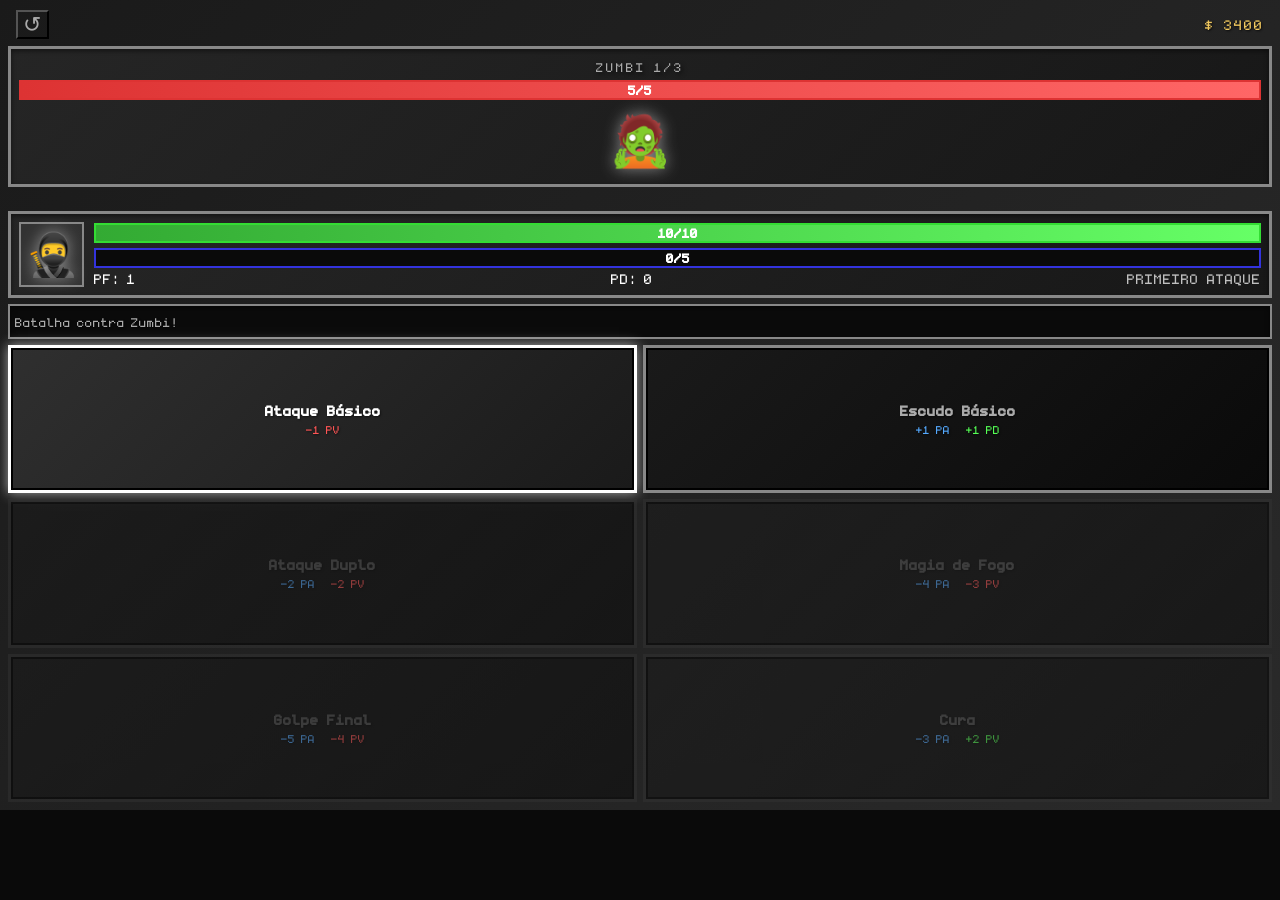
==== index.html @ 9b05e91f "Logica de autoturns 3 segundos" ====
<!DOCTYPE html>
<html lang="pt-BR">
<head>
    <meta charset="UTF-8">
    <meta name="viewport" content="width=device-width, initial-scale=1.0">
    <title>Vibe AutoRPG - Batalha em Turnos</title>
    <link rel="stylesheet" href="assets/style.css">
</head>
<body>
    <div class="game-container">
        <!-- Topo: Controles e Ouro -->
        <div class="top-panel">
            <button id="restart-btn" class="restart-btn">↺</button>
            <div class="gold-display">$ 3400</div>
        </div>

        <!-- Inimigo -->
        <div class="enemy-section">
            <div class="enemy-hp-bar">
                <div class="hp-label" id="enemy-name-label">INIMIGO 1/1</div>
                <div class="hp-container">
                    <div class="hp-fill enemy-hp" style="width: 100%"></div>
                    <div class="hp-text"><span id="enemy-hp">5</span>/<span id="enemy-max-hp">5</span></div>
                </div>
            </div>
            <div class="enemy-visual">
                <div class="enemy-sprite">🧟</div>
            </div>
        </div>

        <!-- Barra de tempo do turno -->
        <div class="turn-timer">
            <div class="turn-timer-bar" id="turn-timer-bar"></div>
        </div>

        <!-- Meio: Herói e Barras -->
        <div class="hero-section">
            <div class="hero-visual">
                <div class="hero-sprite">🥷</div>
            </div>
            
            <div class="stats-container">
                <div class="stat-bar hp-bar">
                    <div class="bar-container">
                        <div class="bar-fill hero-hp" style="width: 100%"></div>
                        <div class="bar-text"><span id="hero-hp">10</span>/<span id="hero-max-hp">10</span></div>
                    </div>
                </div>

                <div class="stat-bar ap-bar">
                    <div class="bar-container">
                        <div class="bar-fill hero-ap" style="width: 100%"></div>
                        <div class="bar-text"><span id="hero-ap">5</span>/<span id="hero-max-ap">5</span></div>
                    </div>
                </div>

                <div class="hero-info-row">
                    <span class="hero-info-left" id="hero-pf">PF: 2</span>
                    <span class="hero-info-center" id="hero-pd">PD: 0</span>
                    <span class="hero-info-right">PRIMEIRO ATAQUE</span>
                </div>
            </div>
        </div>

        <!-- Log de Ações -->
        <div class="action-log">
            <div id="log-content" class="log-text">--- INÍCIO ---</div>
        </div>

        <!-- Botões de Ação (gerados dinamicamente) -->
        <div class="actions-grid" id="actions-grid">
        </div>
    </div>

    <script src="data/hero.js"></script>
    <script src="data/skills.js"></script>
    <script src="data/enemies.js"></script>
    <script src="data/stages.js"></script>
    <script src="scripts/battle.js"></script>
</body>
</html>
---- assets/style.css ----
* {
    margin: 0;
    padding: 0;
    box-sizing: border-box;
}

@font-face {
    font-family: 'Pixel';
    src: url('Pixel.ttf') format('truetype');
}

@import url('https://fonts.googleapis.com/css2?family=Press+Start+2P&display=swap');

body {
    background-color: #0a0a0a;
    display: flex;
    justify-content: center;
    align-items: center;
    width: 100vw;
    height: 90vh;
    font-family: 'Pixel', cursive;
    padding: 0;
    margin: 0;
}

/* Container Principal - Mobile Portrait */
.game-container {
    width: 100%;
    height: 100%;
    background: linear-gradient(135deg, #1a1a1a 0%, #2a2a2a 100%);
    border: none;
    box-shadow: none;
    display: flex;
    flex-direction: column;
    padding: 8px;
    gap: 6px;
    position: relative;
    overflow: hidden;
}

/* ===== PAINEL SUPERIOR ===== */
.top-panel {
    flex: 0 0 auto;
    display: flex;
    justify-content: space-between;
    align-items: center;
    padding: 0px 8px;
    background: transparent;
    border: none;
    box-shadow: none;
    height: 32px;
}

.restart-btn {
    background: transparent;
    color: #aaa;
    font-family: 'Pixel', cursive;
    font-size: 22px;
    padding: 0px 5px;
    cursor: pointer;
    transition: all 0.1s ease;
    letter-spacing: 1px;
    text-shadow: none;
}

.restart-btn:active {
    transform: scale(0.95);
}

.gold-display {
    font-size: 22px;
    color: #f0c75e;
    font-family: 'Pixel', cursive;
    letter-spacing: 2px;
    text-shadow: 1px 1px 2px rgba(0, 0, 0, 0.7);
}

/* ===== SEÇÃO DO INIMIGO ===== */
.enemy-section {
    flex: 0 0 auto;
    background: linear-gradient(135deg, rgba(40, 40, 40, 0.8), rgba(20, 20, 20, 0.8));
    border: 3px solid #888;
    padding: 8px;
    display: flex;
    flex-direction: column;
    gap: 6px;
    box-shadow: inset 0 2px 5px rgba(0, 0, 0, 0.5);
}

.enemy-hp-bar {
    display: flex;
    flex-direction: column;
    gap: 3px;
}

.hp-label {
    font-size: 20px;
    color: #aaa;
    letter-spacing: 2px;
    text-shadow: 2px 2px 4px rgba(0, 0, 0, 0.7);
    text-align: center;
}

.hp-container {
    background: #0a0a0a;
    border: 2px solid #dd3333;
    height: 20px;
    position: relative;
    overflow: hidden;
    display: flex;
    align-items: center;
    justify-content: center;
}

.hp-fill {
    height: 100%;
    background: linear-gradient(90deg, #dd3333, #ff6666);
    transition: width 0.3s ease;
    position: absolute;
    left: 0;
    top: 0;
}

.hp-text {
    font-size: 20px;
    color: #fff;
    position: relative;
    z-index: 2;
    font-weight: bold;
}

.enemy-visual {
    display: flex;
    justify-content: center;
    align-items: center;
    height: 70px;
    font-size: 50px;
    animation: idle-enemy 2s ease-in-out infinite;
}

.enemy-sprite {
    filter: drop-shadow(0 0 8px #888);
}

@keyframes idle-enemy {
    0%, 100% { transform: translateY(0px); }
    50% { transform: translateY(-3px); }
}

@keyframes shake-enemy {
    0%, 100% { transform: translateX(0px) translateY(0px); }
    25% { transform: translateX(-3px) translateY(-2px); }
    50% { transform: translateX(3px) translateY(2px); }
    75% { transform: translateX(-3px) translateY(-2px); }
}

.enemy-visual.take-damage {
    animation: shake-enemy 0.3s ease;
}

/* ===== SEÇÃO DO HERÓI ===== */
.hero-section {
    flex: 0 0 auto;
    background: linear-gradient(135deg, rgba(40, 40, 40, 0.8), rgba(20, 20, 20, 0.8));
    border: 3px solid #888;
    padding: 8px;
    display: flex;
    gap: 10px;
    box-shadow: inset 0 2px 5px rgba(0, 0, 0, 0.5);
}

.hero-visual {
    display: flex;
    justify-content: center;
    align-items: center;
    width: 65px;
    height: 65px;
    background: rgba(100, 100, 100, 0.2);
    border: 2px solid #888;
    flex-shrink: 0;
}

.hero-sprite {
    font-size: 42px;
    filter: drop-shadow(0 0 8px #888);
}

.stats-container {
    flex: 1;
    display: flex;
    flex-direction: column;
    gap: 5px;
    justify-content: end;
}

.stat-bar {
    display: flex;
    flex-direction: column;
    gap: 2px;
}

.hero-info-row {
    display: flex;
    align-items: center;
    justify-content: space-between;
    margin-top: -5px;
    margin-bottom: -2px;
    font-size: 22px;
    letter-spacing: 1px;
    text-transform: uppercase;
}

.hero-info-left,
.hero-info-right {
    white-space: nowrap;
    overflow: visible;
    text-overflow: unset;
    flex: 0 0 auto;
}

.hero-info-center {
    color: #fff;
    text-align: center;
    flex: 1 1 auto;
    min-width: 0;
    white-space: normal;
    overflow: visible;
    text-overflow: unset;
}

.hero-info-left {
    color: #fff;
    text-align: left;
}

.hero-info-right {
    color: #c0c0c0;
    text-align: right;
}

.bar-container {
    background: #0a0a0a;
    border: 2px solid;
    height: 20px;
    position: relative;
    overflow: hidden;
    display: flex;
    align-items: center;
    justify-content: center;
}

.hp-bar .bar-container {
    border-color: #33dd33;
}

.ap-bar .bar-container {
    border-color: #3333dd;
}

.bar-fill {
    height: 100%;
    transition: width 0.3s ease;
    position: absolute;
    left: 0;
    top: 0;
}

.hero-hp {
    background: linear-gradient(90deg, #33aa33, #66ff66);
}

.hero-ap {
    background: linear-gradient(90deg, #3333aa, #6666ff);
}

.bar-text {
    font-size: 20px;
    color: #fff;
    position: relative;
    z-index: 2;
    font-weight: bold;
}

/* ===== LOG DE AÇÕES ===== */
.action-log {
    flex: 0 0 auto;
    background: #0a0a0a;
    border: 2px solid #888;
    padding: 5px;
    height: 35px;
    overflow: hidden;
    display: flex;
    align-items: flex-end;
    box-shadow: inset 0 2px 5px rgba(0, 0, 0, 0.5);
}

.log-text {
    font-size: 20px;
    color: #aaa;
    line-height: 1;
    word-break: break-word;
    white-space: nowrap;
    text-overflow: ellipsis;
    overflow: hidden;
    text-shadow: 1px 1px 2px rgba(0, 0, 0, 0.7);
}

/* ===== GRID DE BOTÕES ===== */
.actions-grid {
    flex: 1;
    display: grid;
    grid-template-columns: 1fr 1fr;
    gap: 6px;
    min-height: 0;
}

.action-btn {
    background: linear-gradient(135deg, #1a1a1a 0%, #0a0a0a 100%);
    border: 3px solid #888;
    color: #aaa;
    font-family: 'Pixel', cursive;
    font-size: 14px;
    cursor: pointer;
    display: flex;
    flex-direction: column;
    justify-content: center;
    align-items: center;
    transition: all 0.1s ease;
    box-shadow: 0 0 0 2px #000 inset;
    text-align: center;
    text-shadow: 1px 1px 2px rgba(0, 0, 0, 0.5);
}

.action-btn:hover:not(:disabled) {
    background: linear-gradient(135deg, #2a2a2a 0%, #1a1a1a 100%);
    box-shadow: 0 0 10px rgba(170, 170, 170, 0.4), 0 0 0 2px #000 inset;
    transform: scale(1.05);
}

.action-btn:active:not(:disabled) {
    box-shadow: 0 0 0 2px #000 inset, inset 2px 2px 0px rgba(0, 0, 0, 0.5);
    transform: scale(0.98);
}

.action-btn:disabled {
    background: linear-gradient(135deg, #1a1a1a 0%, #0a0a0a 100%);
    border-color: #333;
    color: #555;
    cursor: not-allowed;
    opacity: 0.5;
}

.action-btn.selected {
    border-color: #fff;
    color: #fff;
    box-shadow: 0 0 12px rgba(255, 255, 255, 0.6), 0 0 0 2px #000 inset;
    background: linear-gradient(135deg, #2f2f2f 0%, #1a1a1a 100%);
}

.action-btn.selected:disabled {
    opacity: 0.85;
}

/* ===== BARRA DE TEMPO DO TURNO ===== */
.turn-timer {
    flex: 0 0 auto;
    display: flex;
    justify-content: center;
    align-items: center;
    height: 10px;
    margin: 1px 0;
}

.turn-timer-bar {
    width: 100%;
    height: 8px;
    background: #fff;
    border-radius: 4px;
    box-shadow: 0 0 6px rgba(255, 255, 255, 0.6);
}

.btn-title {
    font-size: 22px;
    font-weight: bold;
    letter-spacing: 1px;
}
.btn-meta-row {
    display: flex;
    justify-content: center;
    align-items: center;
    width: auto;
    gap: 16px;
}
.btn-effect {
    font-size: 18px;
    text-align: center;
}
.btn-effect.negative {
    color: #ff5555;
}
.btn-effect.positive {
    color: #55ff55;
}
.btn-effect.neutral {
    color: #fff;
}
.btn-cost {
    font-size: 18px;
    color: #55aaff;
    text-align: center;
}

/* ===== EFEITOS VISUAIS ===== */
@keyframes hero-shake {
    0%, 100% { transform: translateX(0px) translateY(0px); }
    10% { transform: translateX(-4px) translateY(-2px); }
    20% { transform: translateX(4px) translateY(2px); }
    30% { transform: translateX(-4px) translateY(-2px); }
    40% { transform: translateX(4px) translateY(2px); }
    50% { transform: translateX(-4px) translateY(-2px); }
    60% { transform: translateX(4px) translateY(2px); }
    70% { transform: translateX(-4px) translateY(-2px); }
    80% { transform: translateX(4px) translateY(2px); }
    90% { transform: translateX(-4px) translateY(-2px); }
}

@keyframes enemy-charge {
    0% { transform: scale(1); }
    50% { transform: scale(1.25); }
    100% { transform: scale(1); }
}

@keyframes slash-animation {
    0% {
        opacity: 1;
        transform: rotate(0.5turn) scale(0.8);
    }
    /* 100% {
        opacity: 1;
        transform: rotate(-180deg) scale(0.8);
    } */
}

@keyframes shield-animation {
    0% {
        opacity: 0;
        transform: scale(0.5) translateY(10px);
    }
    30% {
        opacity: 1;
        transform: scale(1.2) translateY(-4px);
    }
    60% {
        opacity: 1;
        transform: scale(1.0) translateY(0px);
    }
    85% {
        opacity: 1;
        transform: scale(1.05) translateY(0px);
    }
    100% {
        opacity: 0;
        transform: scale(1.0) translateY(0px);
    }
}

@keyframes hit-animation {
    0% {
        opacity: 1;
        transform: scale(0.2) rotate(-15deg);
    }
    40% {
        opacity: 1;
        transform: scale(1.4) rotate(8deg);
    }
    70% {
        opacity: 1;
        transform: scale(1.1) rotate(-3deg);
    }
    100% {
        opacity: 0;
        transform: scale(1.2) rotate(0deg);
    }
}

@keyframes spark-animation {
    0% {
        opacity: 0;
        transform: translateY(-30px) scale(0.5) rotate(-20deg);
    }
    15% {
        opacity: 1;
        transform: translateY(-18px) scale(0.9) rotate(10deg);
    }
    60% {
        opacity: 0.8;
        transform: translateY(15px) scale(0.75) rotate(-10deg);
    }
    100% {
        opacity: 0;
        transform: translateY(40px) scale(0.4) rotate(15deg);
    }
}

@keyframes fire-animation {
    0% {
        opacity: 0;
        transform: translateY(20px) scale(0.4) rotate(-8deg);
    }
    15% {
        opacity: 1;
        transform: translateY(5px) scale(1.1) rotate(5deg);
    }
    40% {
        opacity: 1;
        transform: translateY(-10px) scale(1.2) rotate(-5deg);
    }
    65% {
        opacity: 0.9;
        transform: translateY(-22px) scale(0.9) rotate(6deg);
    }
    85% {
        opacity: 0.5;
        transform: translateY(-32px) scale(0.6) rotate(-3deg);
    }
    100% {
        opacity: 0;
        transform: translateY(-42px) scale(0.3) rotate(0deg);
    }
}

@keyframes dissolve {
    0% {
        opacity: 1;
        transform: scale(1);
        filter: blur(0px);
    }
    100% {
        opacity: 0;
        transform: scale(0.3);
        filter: blur(8px);
    }
}

@keyframes spawn-enemy {
    0% {
        opacity: 0;
        transform: scale(0) rotate(-180deg);
        filter: blur(8px);
    }
    100% {
        opacity: 1;
        transform: scale(1) rotate(0deg);
        filter: blur(0px);
    }
}

.hero-sprite.take-damage {
    animation: hero-shake 0.5s ease;
}

.enemy-sprite.charge-attack {
    animation: enemy-charge 0.6s ease;
}

.enemy-sprite.dissolve {
    animation: dissolve 1.2s ease-out forwards;
}

.enemy-sprite.spawn {
    animation: spawn-enemy 0.8s ease-out forwards;
}

.hero-sprite.dissolve {
    animation: dissolve 1.2s ease-out forwards;
}

.effect-anim {
    position: fixed;
    font-size: 50px;
    font-weight: bold;
    pointer-events: none;
    text-shadow: 0 0 10px rgba(200, 200, 200, 0.8);
}

.hero-sprite {
    position: relative;
}

@keyframes damage-pop {
    0% {
        transform: translateY(0) scale(1);
        opacity: 1;
    }
    100% {
        transform: translateY(-20px) scale(1.2);
        opacity: 0;
    }
}

@keyframes heal-pop {
    0% {
        transform: translateY(0) scale(1);
        opacity: 1;
    }
    100% {
        transform: translateY(-20px) scale(1.2);
        opacity: 0;
    }
}

.damage-indicator {
    position: fixed;
    font-size: 14px;
    font-weight: bold;
    color: #aaa;
    pointer-events: none;
    animation: damage-pop 0.6s ease-out forwards;
    text-shadow: 2px 2px #000;
}

.heal-indicator {
    position: fixed;
    font-size: 14px;
    font-weight: bold;
    color: #aaa;
    pointer-events: none;
    animation: heal-pop 0.6s ease-out forwards;
    text-shadow: 2px 2px #000;
}

/* ===== RESPONSIVIDADE ===== */
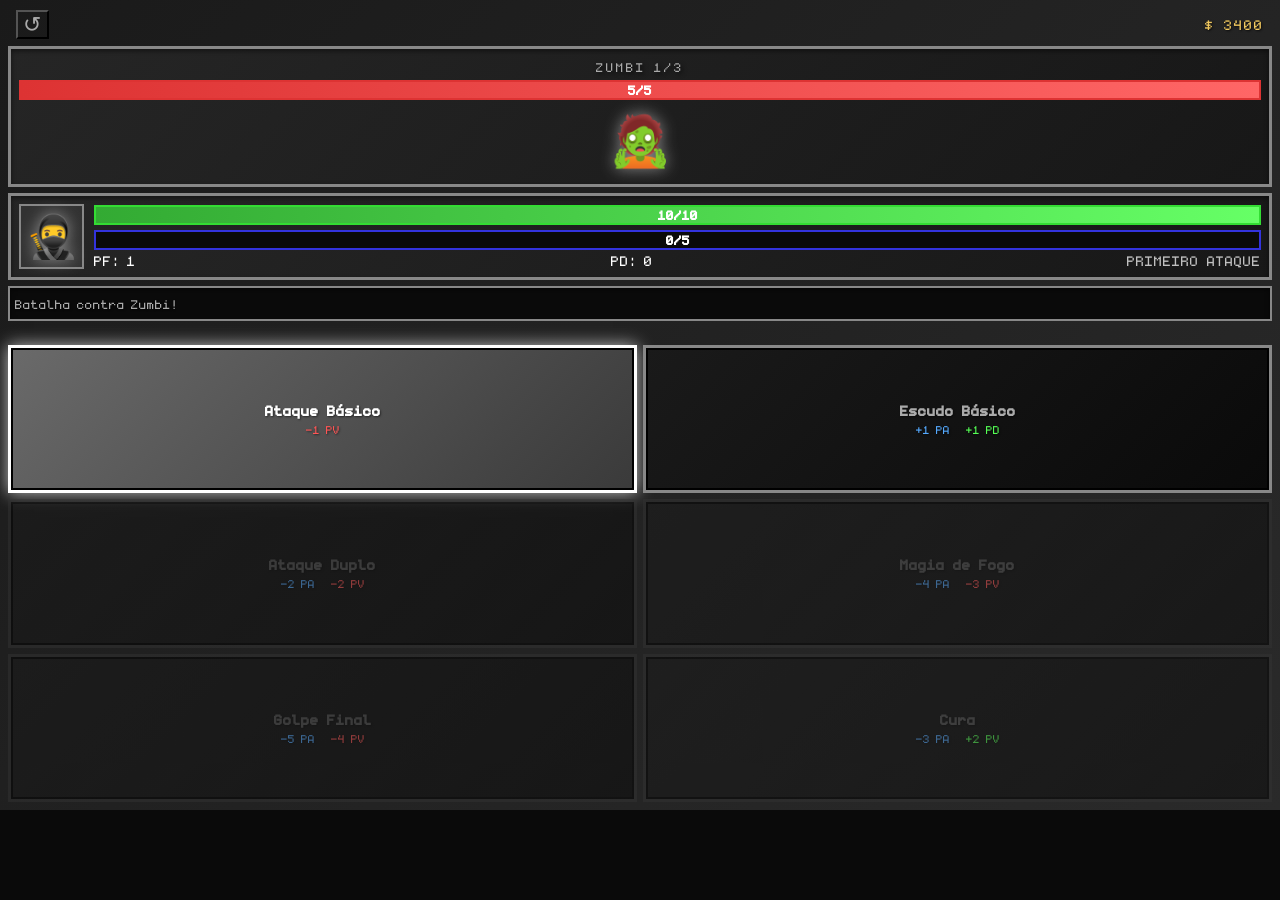
==== commit 674d1a26: "Ajustes no controle de turnos" ====
--- a/index.html
+++ b/index.html
@@ -26,11 +26,6 @@
             <div class="enemy-visual">
                 <div class="enemy-sprite">🧟</div>
             </div>
-        </div>
-
-        <!-- Barra de tempo do turno -->
-        <div class="turn-timer">
-            <div class="turn-timer-bar" id="turn-timer-bar"></div>
         </div>
 
         <!-- Meio: Herói e Barras -->
@@ -67,6 +62,11 @@
             <div id="log-content" class="log-text">--- INÍCIO ---</div>
         </div>
 
+        <!-- Barra de tempo do turno -->
+        <div class="turn-timer">
+            <div class="turn-timer-bar" id="turn-timer-bar"></div>
+        </div>
+
         <!-- Botões de Ação (gerados dinamicamente) -->
         <div class="actions-grid" id="actions-grid">
         </div>
--- a/assets/style.css
+++ b/assets/style.css
@@ -350,11 +350,13 @@
     opacity: 0.5;
 }
 
-.action-btn.selected {
+.action-btn.selected,
+.action-btn.selected:hover:not(:disabled),
+.action-btn.selected:active:not(:disabled) {
     border-color: #fff;
     color: #fff;
-    box-shadow: 0 0 12px rgba(255, 255, 255, 0.6), 0 0 0 2px #000 inset;
-    background: linear-gradient(135deg, #2f2f2f 0%, #1a1a1a 100%);
+    box-shadow: 0 0 16px rgba(255, 255, 255, 0.7), 0 0 0 2px #000 inset;
+    background: linear-gradient(135deg, #6a6a6a 0%, #3a3a3a 100%);
 }
 
 .action-btn.selected:disabled {
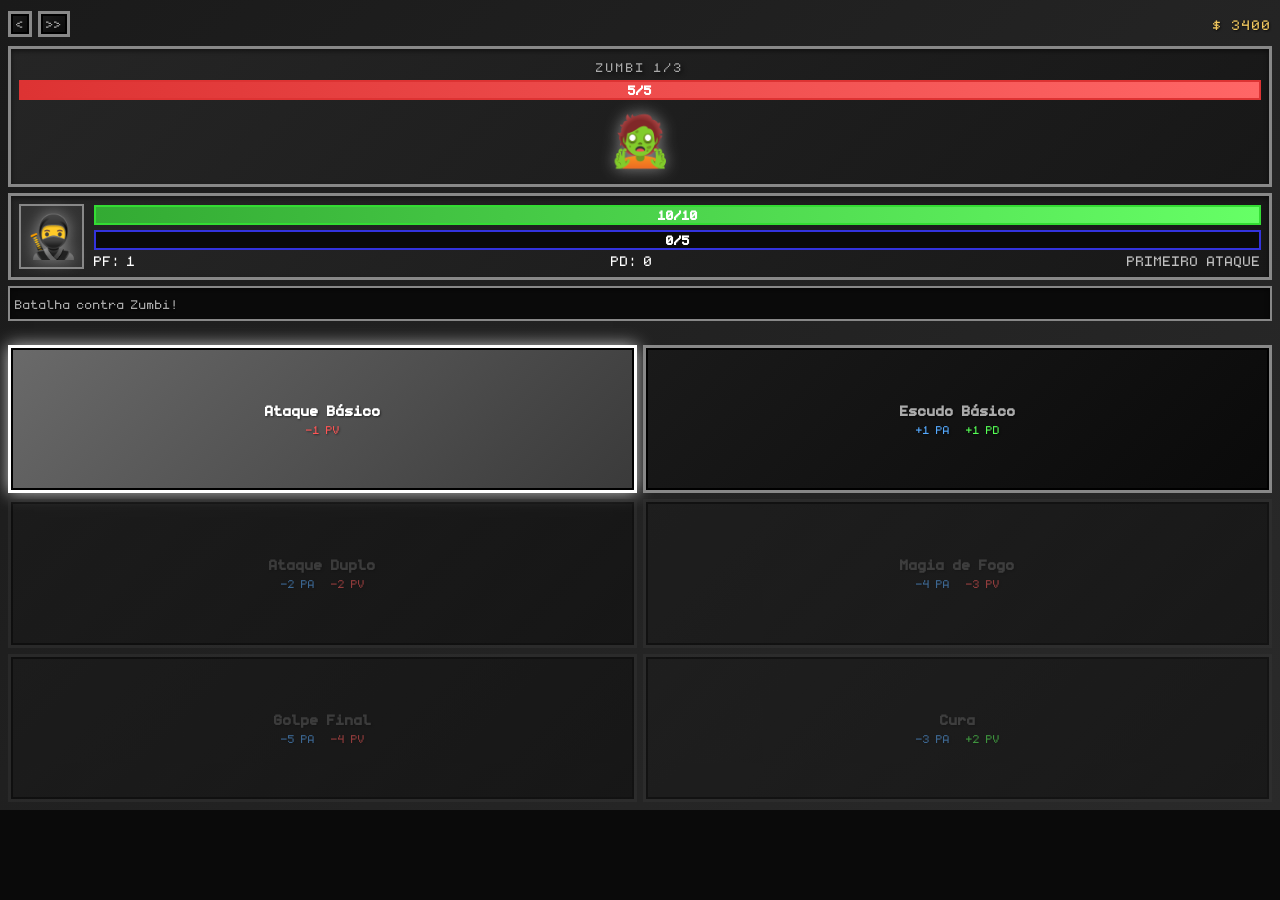
==== commit 2950a7b2: "botao fast forward" ====
--- a/index.html
+++ b/index.html
@@ -10,7 +10,10 @@
     <div class="game-container">
         <!-- Topo: Controles e Ouro -->
         <div class="top-panel">
-            <button id="restart-btn" class="restart-btn">↺</button>
+            <div class="top-controls">
+                <button id="restart-btn" class="restart-btn"><</button>
+                <button id="fast-btn" class="fast-btn">>></button>
+            </div>
             <div class="gold-display">$ 3400</div>
         </div>
 
--- a/assets/style.css
+++ b/assets/style.css
@@ -44,27 +44,49 @@
     display: flex;
     justify-content: space-between;
     align-items: center;
-    padding: 0px 8px;
     background: transparent;
     border: none;
     box-shadow: none;
     height: 32px;
 }
 
-.restart-btn {
-    background: transparent;
+.top-controls {
+    display: flex;
+    gap: 6px;
+    align-items: center;
+}
+
+.restart-btn,
+.fast-btn {
+    background: linear-gradient(135deg, #1a1a1a 0%, #0a0a0a 100%);
+    border: 3px solid #888;
     color: #aaa;
     font-family: 'Pixel', cursive;
-    font-size: 22px;
-    padding: 0px 5px;
+    font-size: 20px;
+    padding: 0 5px;
     cursor: pointer;
     transition: all 0.1s ease;
-    letter-spacing: 1px;
-    text-shadow: none;
-}
-
-.restart-btn:active {
-    transform: scale(0.95);
+    text-shadow: 1px 1px 2px rgba(0, 0, 0, 0.5);
+    box-shadow: 0 0 0 2px #000 inset;
+}
+
+.restart-btn:hover,
+.fast-btn:hover {
+    background: linear-gradient(135deg, #2a2a2a 0%, #1a1a1a 100%);
+    box-shadow: 0 0 10px rgba(170, 170, 170, 0.4), 0 0 0 2px #000 inset;
+}
+
+.restart-btn:active,
+.fast-btn:active {
+    box-shadow: 0 0 0 2px #000 inset, inset 2px 2px 0px rgba(0, 0, 0, 0.5);
+    transform: scale(0.98);
+}
+
+.fast-btn.active {
+    border-color: #fff;
+    color: #fff;
+    box-shadow: 0 0 12px rgba(255, 255, 255, 0.7), 0 0 0 2px #000 inset;
+    background: linear-gradient(135deg, #6a6a6a 0%, #3a3a3a 100%);
 }
 
 .gold-display {
@@ -334,7 +356,6 @@
 .action-btn:hover:not(:disabled) {
     background: linear-gradient(135deg, #2a2a2a 0%, #1a1a1a 100%);
     box-shadow: 0 0 10px rgba(170, 170, 170, 0.4), 0 0 0 2px #000 inset;
-    transform: scale(1.05);
 }
 
 .action-btn:active:not(:disabled) {
@@ -435,7 +456,7 @@
 @keyframes slash-animation {
     0% {
         opacity: 1;
-        transform: rotate(0.5turn) scale(0.8);
+        transform: translate(-50%, -50%) rotate(0.5turn) scale(0.8);
     }
     /* 100% {
         opacity: 1;
@@ -446,88 +467,88 @@
 @keyframes shield-animation {
     0% {
         opacity: 0;
-        transform: scale(0.5) translateY(10px);
+        transform: translate(-50%, -50%) scale(0.5) translateY(10px);
     }
     30% {
         opacity: 1;
-        transform: scale(1.2) translateY(-4px);
+        transform: translate(-50%, -50%) scale(1.2) translateY(-4px);
     }
     60% {
         opacity: 1;
-        transform: scale(1.0) translateY(0px);
+        transform: translate(-50%, -50%) scale(1.0) translateY(0px);
     }
     85% {
         opacity: 1;
-        transform: scale(1.05) translateY(0px);
-    }
-    100% {
-        opacity: 0;
-        transform: scale(1.0) translateY(0px);
+        transform: translate(-50%, -50%) scale(1.05) translateY(0px);
+    }
+    100% {
+        opacity: 0;
+        transform: translate(-50%, -50%) scale(1.0) translateY(0px);
     }
 }
 
 @keyframes hit-animation {
     0% {
         opacity: 1;
-        transform: scale(0.2) rotate(-15deg);
+        transform: translate(-50%, -50%) scale(0.2) rotate(-15deg);
     }
     40% {
         opacity: 1;
-        transform: scale(1.4) rotate(8deg);
+        transform: translate(-50%, -50%) scale(1.4) rotate(8deg);
     }
     70% {
         opacity: 1;
-        transform: scale(1.1) rotate(-3deg);
-    }
-    100% {
-        opacity: 0;
-        transform: scale(1.2) rotate(0deg);
+        transform: translate(-50%, -50%) scale(1.1) rotate(-3deg);
+    }
+    100% {
+        opacity: 0;
+        transform: translate(-50%, -50%) scale(1.2) rotate(0deg);
     }
 }
 
 @keyframes spark-animation {
     0% {
         opacity: 0;
-        transform: translateY(-30px) scale(0.5) rotate(-20deg);
+        transform: translate(-50%, -50%) translateY(-30px) scale(0.5) rotate(-20deg);
     }
     15% {
         opacity: 1;
-        transform: translateY(-18px) scale(0.9) rotate(10deg);
+        transform: translate(-50%, -50%) translateY(-18px) scale(0.9) rotate(10deg);
     }
     60% {
         opacity: 0.8;
-        transform: translateY(15px) scale(0.75) rotate(-10deg);
-    }
-    100% {
-        opacity: 0;
-        transform: translateY(40px) scale(0.4) rotate(15deg);
+        transform: translate(-50%, -50%) translateY(15px) scale(0.75) rotate(-10deg);
+    }
+    100% {
+        opacity: 0;
+        transform: translate(-50%, -50%) translateY(40px) scale(0.4) rotate(15deg);
     }
 }
 
 @keyframes fire-animation {
     0% {
         opacity: 0;
-        transform: translateY(20px) scale(0.4) rotate(-8deg);
+        transform: translate(-50%, -50%) translateY(20px) scale(0.4) rotate(-8deg);
     }
     15% {
         opacity: 1;
-        transform: translateY(5px) scale(1.1) rotate(5deg);
+        transform: translate(-50%, -50%) translateY(5px) scale(1.1) rotate(5deg);
     }
     40% {
         opacity: 1;
-        transform: translateY(-10px) scale(1.2) rotate(-5deg);
+        transform: translate(-50%, -50%) translateY(-10px) scale(1.2) rotate(-5deg);
     }
     65% {
         opacity: 0.9;
-        transform: translateY(-22px) scale(0.9) rotate(6deg);
+        transform: translate(-50%, -50%) translateY(-22px) scale(0.9) rotate(6deg);
     }
     85% {
         opacity: 0.5;
-        transform: translateY(-32px) scale(0.6) rotate(-3deg);
-    }
-    100% {
-        opacity: 0;
-        transform: translateY(-42px) scale(0.3) rotate(0deg);
+        transform: translate(-50%, -50%) translateY(-32px) scale(0.6) rotate(-3deg);
+    }
+    100% {
+        opacity: 0;
+        transform: translate(-50%, -50%) translateY(-42px) scale(0.3) rotate(0deg);
     }
 }
 
@@ -579,10 +600,11 @@
 
 .effect-anim {
     position: fixed;
-    font-size: 50px;
+    font-size: 40px;
     font-weight: bold;
     pointer-events: none;
     text-shadow: 0 0 10px rgba(200, 200, 200, 0.8);
+    transform: translate(-50%, -50%);
 }
 
 .hero-sprite {
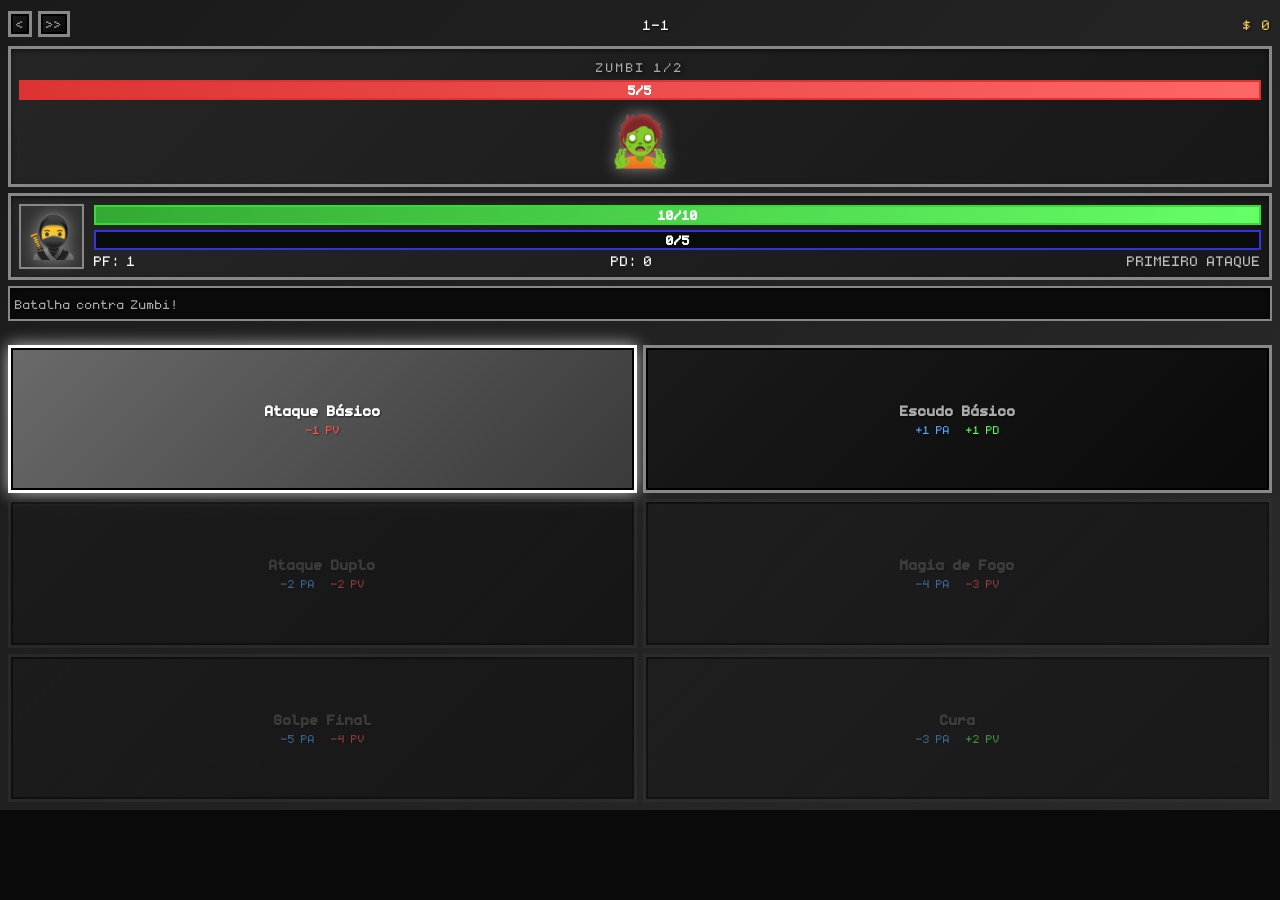
==== commit f240d68e: "Ajuste na logica de stage" ====
--- a/index.html
+++ b/index.html
@@ -14,6 +14,7 @@
                 <button id="restart-btn" class="restart-btn"><</button>
                 <button id="fast-btn" class="fast-btn">>></button>
             </div>
+            <div class="stage-display" id="stage-display">STAGE 1</div>
             <div class="gold-display">$ 3400</div>
         </div>
 
--- a/assets/style.css
+++ b/assets/style.css
@@ -48,6 +48,16 @@
     border: none;
     box-shadow: none;
     height: 32px;
+    gap: 8px;
+}
+
+.stage-display {
+    flex: 1;
+    text-align: center;
+    font-size: 22px;
+    color: #fff;
+    letter-spacing: 1px;
+    text-shadow: 1px 1px 2px rgba(0, 0, 0, 0.7);
 }
 
 .top-controls {
@@ -170,14 +180,18 @@
 }
 
 @keyframes shake-enemy {
-    0%, 100% { transform: translateX(0px) translateY(0px); }
-    25% { transform: translateX(-3px) translateY(-2px); }
-    50% { transform: translateX(3px) translateY(2px); }
-    75% { transform: translateX(-3px) translateY(-2px); }
+    0%, 100% { transform: translateX(0px) translateY(0px) scale(1); }
+    12% { transform: translateX(-8px) translateY(-4px) scale(1.02); }
+    25% { transform: translateX(8px) translateY(4px) scale(0.98); }
+    37% { transform: translateX(-10px) translateY(-5px) scale(1.03); }
+    50% { transform: translateX(10px) translateY(5px) scale(0.97); }
+    62% { transform: translateX(-8px) translateY(-4px) scale(1.02); }
+    75% { transform: translateX(8px) translateY(4px) scale(0.98); }
+    87% { transform: translateX(-6px) translateY(-3px) scale(1.01); }
 }
 
 .enemy-visual.take-damage {
-    animation: shake-enemy 0.3s ease;
+    animation: shake-enemy 0.35s ease;
 }
 
 /* ===== SEÇÃO DO HERÓI ===== */
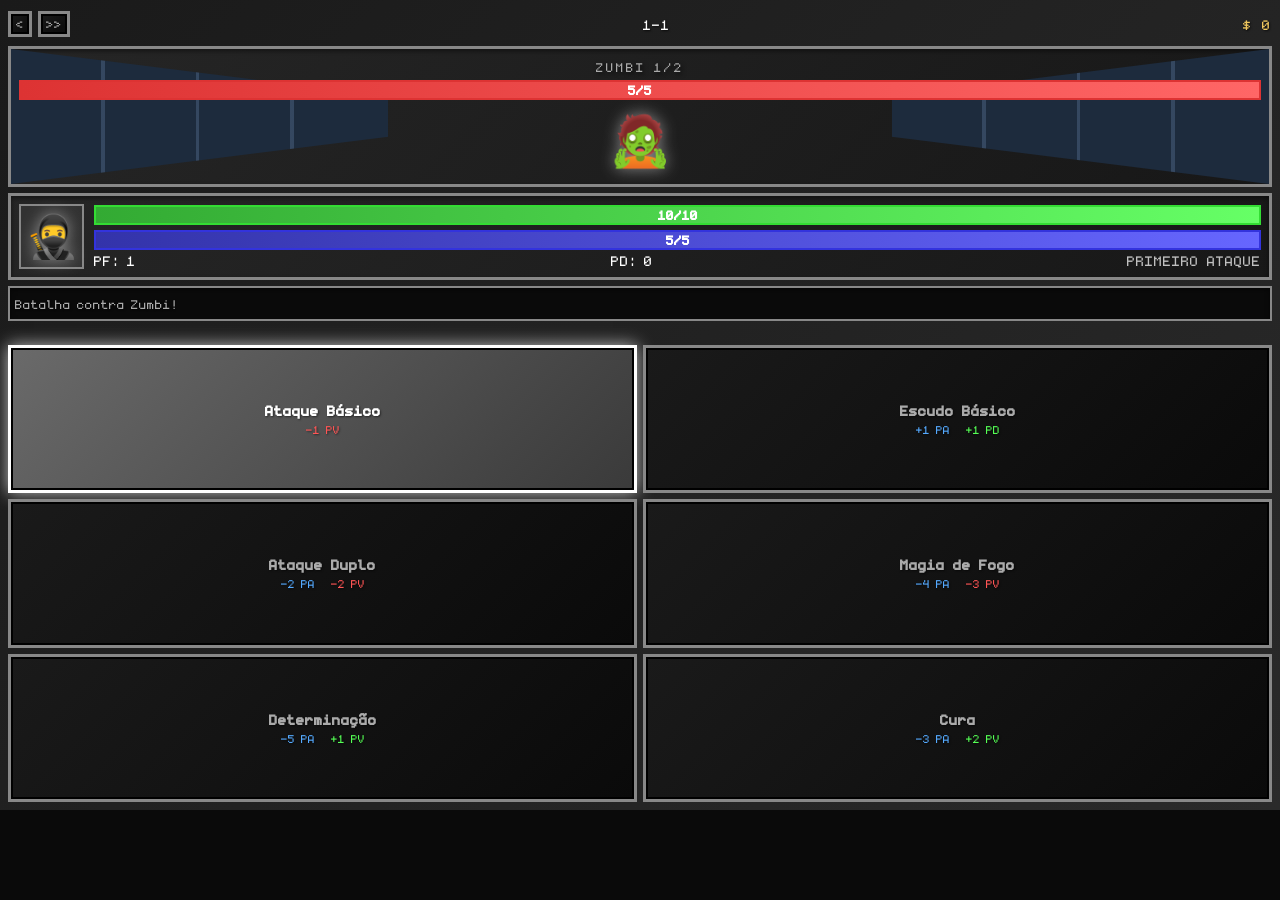
==== commit 58194297: "Corredor 3D em CSS" ====
--- a/index.html
+++ b/index.html
@@ -20,6 +20,8 @@
 
         <!-- Inimigo -->
         <div class="enemy-section">
+            <div class="wall left"></div>
+            <div class="wall right"></div>
             <div class="enemy-hp-bar">
                 <div class="hp-label" id="enemy-name-label">INIMIGO 1/1</div>
                 <div class="hp-container">
--- a/assets/style.css
+++ b/assets/style.css
@@ -119,6 +119,45 @@
     box-shadow: inset 0 2px 5px rgba(0, 0, 0, 0.5);
 }
 
+/* Corridor walls (perspective) inside enemy-section */
+.enemy-section {
+    position: relative;
+    overflow: hidden;
+}
+
+.enemy-section .wall {
+    position: absolute;
+    top: 0;
+    width: 30%;
+    height: 100%;
+    background-color: #1d2b3d;
+    background-image: linear-gradient(
+        to right,
+        transparent 24%, rgba(160,200,255,0.18) 24%, rgba(160,200,255,0.18) 25%, transparent 25%,
+        transparent 49%, rgba(160,200,255,0.18) 49%, rgba(160,200,255,0.18) 50%, transparent 50%,
+        transparent 74%, rgba(160,200,255,0.18) 74%, rgba(160,200,255,0.18) 75%, transparent 75%
+    );
+    pointer-events: none;
+}
+
+.enemy-section .wall.left {
+    left: 0;
+    clip-path: polygon(0 0, 100% 35%, 100% 65%, 0 100%);
+    z-index: 1;
+}
+
+.enemy-section .wall.right {
+    right: 0;
+    clip-path: polygon(100% 0, 0 35%, 0 65%, 100% 100%);
+    z-index: 1;
+}
+
+/* Ensure the enemy visuals and labels are above the walls */
+.enemy-section > * {
+    position: relative;
+    z-index: 2;
+}
+
 .enemy-hp-bar {
     display: flex;
     flex-direction: column;
@@ -520,22 +559,41 @@
     }
 }
 
-@keyframes spark-animation {
-    0% {
-        opacity: 0;
-        transform: translate(-50%, -50%) translateY(-30px) scale(0.5) rotate(-20deg);
-    }
-    15% {
-        opacity: 1;
-        transform: translate(-50%, -50%) translateY(-18px) scale(0.9) rotate(10deg);
-    }
-    60% {
-        opacity: 0.8;
-        transform: translate(-50%, -50%) translateY(15px) scale(0.75) rotate(-10deg);
-    }
-    100% {
-        opacity: 0;
-        transform: translate(-50%, -50%) translateY(40px) scale(0.4) rotate(15deg);
+@keyframes rain-animation {
+    0% {
+        opacity: 0;
+        transform: translate(-50%, -50%) translateY(-40px) scale(0.6);
+    }
+    25% {
+        opacity: 1;
+        transform: translate(-50%, -50%) translateY(-20px) scale(0.95);
+    }
+    75% {
+        opacity: 0.9;
+        transform: translate(-50%, -50%) translateY(10px) scale(0.8);
+    }
+    100% {
+        opacity: 0;
+        transform: translate(-50%, -50%) translateY(40px) scale(0.6);
+    }
+}
+
+@keyframes rise-animation {
+    0% {
+        opacity: 0;
+        transform: translate(-50%, -50%) translateY(40px) scale(0.6);
+    }
+    25% {
+        opacity: 1;
+        transform: translate(-50%, -50%) translateY(20px) scale(0.95);
+    }
+    75% {
+        opacity: 0.9;
+        transform: translate(-50%, -50%) translateY(-10px) scale(0.8);
+    }
+    100% {
+        opacity: 0;
+        transform: translate(-50%, -50%) translateY(-40px) scale(0.6);
     }
 }
 
@@ -582,12 +640,12 @@
 @keyframes spawn-enemy {
     0% {
         opacity: 0;
-        transform: scale(0) rotate(-180deg);
+        transform: scale(0);
         filter: blur(8px);
     }
     100% {
         opacity: 1;
-        transform: scale(1) rotate(0deg);
+        transform: scale(1);
         filter: blur(0px);
     }
 }
@@ -614,11 +672,14 @@
 
 .effect-anim {
     position: fixed;
+    z-index: 9999;
     font-size: 40px;
     font-weight: bold;
     pointer-events: none;
     text-shadow: 0 0 10px rgba(200, 200, 200, 0.8);
     transform: translate(-50%, -50%);
+    will-change: transform, opacity;
+    backface-visibility: hidden;
 }
 
 .hero-sprite {
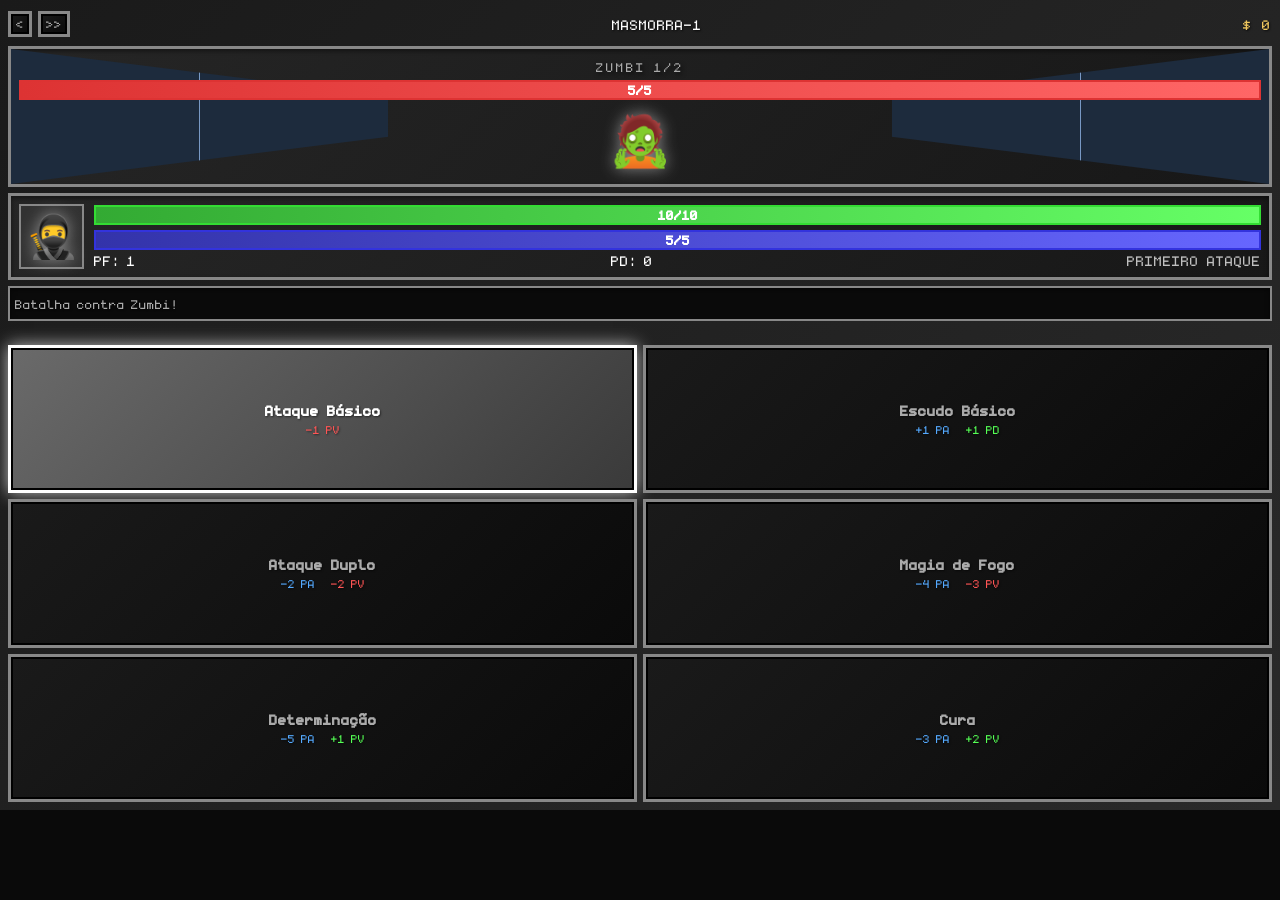
==== commit 56bc2642: "Reoganização do codigo" ====
--- a/index.html
+++ b/index.html
@@ -7,81 +7,9 @@
     <link rel="stylesheet" href="assets/style.css">
 </head>
 <body>
-    <div class="game-container">
-        <!-- Topo: Controles e Ouro -->
-        <div class="top-panel">
-            <div class="top-controls">
-                <button id="restart-btn" class="restart-btn"><</button>
-                <button id="fast-btn" class="fast-btn">>></button>
-            </div>
-            <div class="stage-display" id="stage-display">STAGE 1</div>
-            <div class="gold-display">$ 3400</div>
-        </div>
-
-        <!-- Inimigo -->
-        <div class="enemy-section">
-            <div class="wall left"></div>
-            <div class="wall right"></div>
-            <div class="enemy-hp-bar">
-                <div class="hp-label" id="enemy-name-label">INIMIGO 1/1</div>
-                <div class="hp-container">
-                    <div class="hp-fill enemy-hp" style="width: 100%"></div>
-                    <div class="hp-text"><span id="enemy-hp">5</span>/<span id="enemy-max-hp">5</span></div>
-                </div>
-            </div>
-            <div class="enemy-visual">
-                <div class="enemy-sprite">🧟</div>
-            </div>
-        </div>
-
-        <!-- Meio: Herói e Barras -->
-        <div class="hero-section">
-            <div class="hero-visual">
-                <div class="hero-sprite">🥷</div>
-            </div>
-            
-            <div class="stats-container">
-                <div class="stat-bar hp-bar">
-                    <div class="bar-container">
-                        <div class="bar-fill hero-hp" style="width: 100%"></div>
-                        <div class="bar-text"><span id="hero-hp">10</span>/<span id="hero-max-hp">10</span></div>
-                    </div>
-                </div>
-
-                <div class="stat-bar ap-bar">
-                    <div class="bar-container">
-                        <div class="bar-fill hero-ap" style="width: 100%"></div>
-                        <div class="bar-text"><span id="hero-ap">5</span>/<span id="hero-max-ap">5</span></div>
-                    </div>
-                </div>
-
-                <div class="hero-info-row">
-                    <span class="hero-info-left" id="hero-pf">PF: 2</span>
-                    <span class="hero-info-center" id="hero-pd">PD: 0</span>
-                    <span class="hero-info-right">PRIMEIRO ATAQUE</span>
-                </div>
-            </div>
-        </div>
-
-        <!-- Log de Ações -->
-        <div class="action-log">
-            <div id="log-content" class="log-text">--- INÍCIO ---</div>
-        </div>
-
-        <!-- Barra de tempo do turno -->
-        <div class="turn-timer">
-            <div class="turn-timer-bar" id="turn-timer-bar"></div>
-        </div>
-
-        <!-- Botões de Ação (gerados dinamicamente) -->
-        <div class="actions-grid" id="actions-grid">
-        </div>
-    </div>
-
-    <script src="data/hero.js"></script>
-    <script src="data/skills.js"></script>
-    <script src="data/enemies.js"></script>
-    <script src="data/stages.js"></script>
-    <script src="scripts/battle.js"></script>
+    <script>
+        // Redirect immediately to the battle screen inside screens/
+        window.location.replace('screens/battle.html');
+    </script>
 </body>
 </html>
--- a/assets/style.css
+++ b/assets/style.css
@@ -131,13 +131,14 @@
     width: 30%;
     height: 100%;
     background-color: #1d2b3d;
-    background-image: linear-gradient(
-        to right,
-        transparent 24%, rgba(160,200,255,0.18) 24%, rgba(160,200,255,0.18) 25%, transparent 25%,
-        transparent 49%, rgba(160,200,255,0.18) 49%, rgba(160,200,255,0.18) 50%, transparent 50%,
-        transparent 74%, rgba(160,200,255,0.18) 74%, rgba(160,200,255,0.18) 75%, transparent 75%
-    );
+    /* Three fixed vertical lines (thin bars) at 25%, 50%, 75% */
+    background-image: 
+        linear-gradient(to right, rgba(160,200,255,0.9), rgba(160,200,255,0.5));
+    background-size: 1px 100%;
+    background-position: 50% 0;
+    background-repeat: no-repeat;
     pointer-events: none;
+    will-change: background-position;
 }
 
 .enemy-section .wall.left {
@@ -152,8 +153,24 @@
     z-index: 1;
 }
 
+@keyframes corridor-flow-step {
+    /* move each line one step to the next fixed position */
+    0% { background-position: 50% 0; }
+    50% { background-position: 102% 0; }
+    51% { background-position: 0% 0; }
+    100% { background-position: 50% 0; }
+}
+
+.enemy-section.corridor-walk .wall.left {
+    animation: corridor-flow-step 0.7s ease-out forwards;
+}
+
+.enemy-section.corridor-walk .wall.right {
+    animation: corridor-flow-step 0.7s ease-out forwards reverse;
+}
+
 /* Ensure the enemy visuals and labels are above the walls */
-.enemy-section > * {
+.enemy-section > *:not(.wall) {
     position: relative;
     z-index: 2;
 }
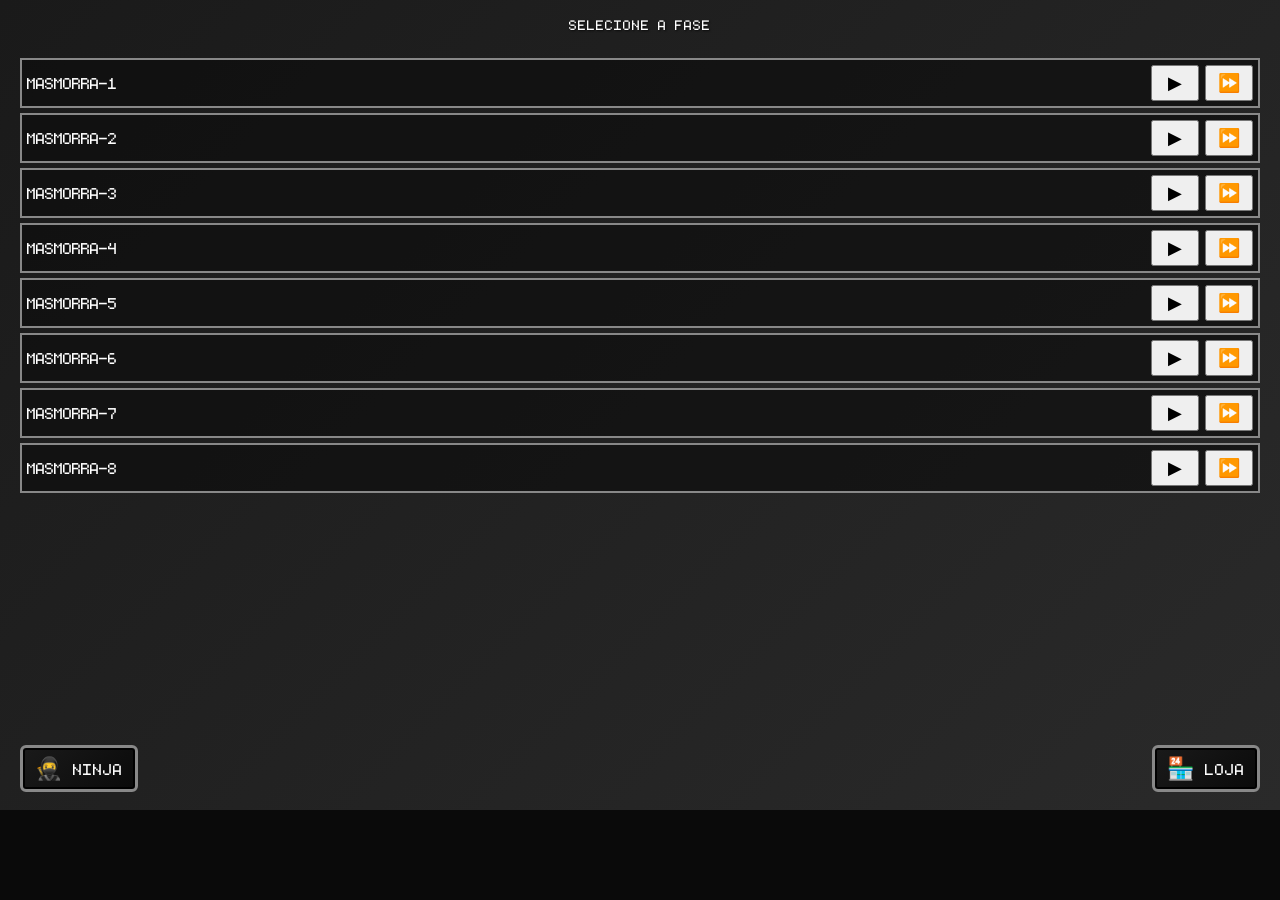
==== commit b922fb96: "Pagina base de stage select" ====
--- a/index.html
+++ b/index.html
@@ -9,7 +9,7 @@
 <body>
     <script>
         // Redirect immediately to the battle screen inside screens/
-        window.location.replace('screens/battle.html');
+        window.location.replace('screens/stage_select.html');
     </script>
 </body>
 </html>
--- a/assets/style.css
+++ b/assets/style.css
@@ -745,5 +745,44 @@
     text-shadow: 2px 2px #000;
 }
 
+/* ===== STAGE SELECT (moved from screens/stage_select.html) ===== */
+.stage-list { display:flex; flex-direction:column; gap:5px; padding:12px; flex: 1 1 auto; overflow: auto; }
+.stage-item { display:flex; align-items:center; justify-content:space-between; gap:8px; padding:5px; border:2px solid #888; background:rgba(10,10,10,0.6); }
+.stage-title { font-size:25px; color:#fff; }
+.stage-actions { display:flex; gap:6px; }
+.stage-actions button { width:48px; height:36px; font-size:18px; }
+
+/* Footer buttons on stage select */
+.stage-footer {
+    display: flex;
+    justify-content: space-between;
+    align-items: center;
+    gap: 12px;
+    padding: 10px 12px;
+}
+.stage-footer { margin-top: auto; }
+.footer-btn {
+    display: inline-flex;
+    align-items: center;
+    gap: 10px;
+    padding: 8px 12px;
+    border: 3px solid #888;
+    background: linear-gradient(135deg, #1a1a1a 0%, #0a0a0a 100%);
+    color: #fff;
+    text-decoration: none;
+    font-family: 'Pixel', cursive;
+    font-size: 25px;
+    letter-spacing: 1px;
+    border-radius: 6px;
+    box-shadow: 0 0 0 2px #000 inset;
+}
+.footer-btn .icon { font-size: 22px; }
+.footer-btn:hover { box-shadow: 0 0 10px rgba(170,170,170,0.4), 0 0 0 2px #000 inset; }
+
+.back-link { padding:8px; text-align:center; color:#aaa; font-size:14px; display:block; }
+
+.no-stage { color: #ccc; padding: 12px; text-align: center; }
+
+
 /* ===== RESPONSIVIDADE ===== */
 
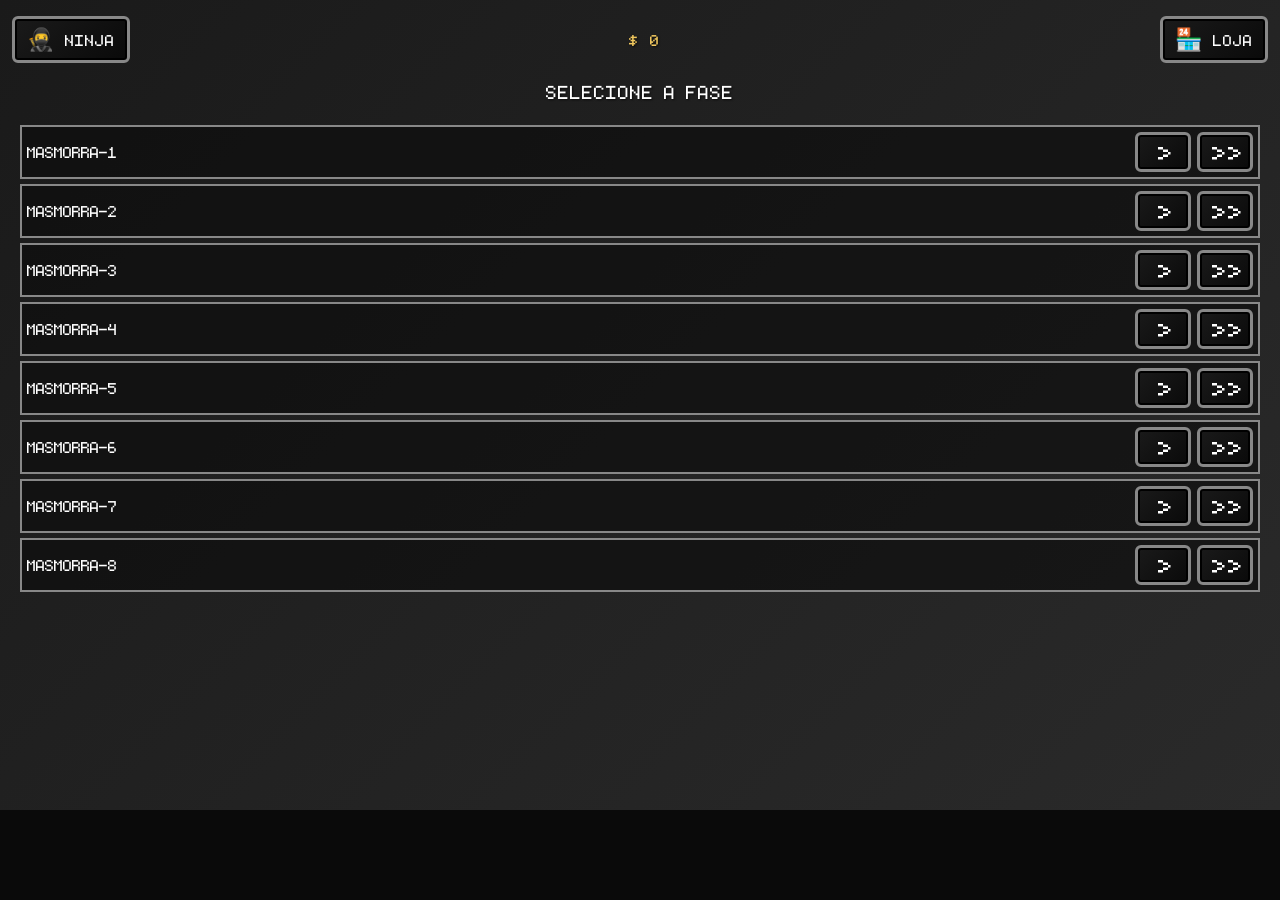
==== commit f793bb2c: "Transição entre telas" ====
--- a/index.html
+++ b/index.html
@@ -5,11 +5,19 @@
     <meta name="viewport" content="width=device-width, initial-scale=1.0">
     <title>Vibe AutoRPG - Batalha em Turnos</title>
     <link rel="stylesheet" href="assets/style.css">
+    <script src="scripts/screen-transition.js"></script>
 </head>
 <body>
     <script>
         // Redirect immediately to the battle screen inside screens/
-        window.location.replace('screens/stage_select.html');
+        window.addEventListener('DOMContentLoaded', () => {
+            if (typeof window.navigateWithTransition === 'function') {
+                window.navigateWithTransition('screens/stage_select.html', { replace: true });
+                return;
+            }
+
+            window.location.replace('screens/stage_select.html');
+        });
     </script>
 </body>
 </html>
--- a/assets/style.css
+++ b/assets/style.css
@@ -47,14 +47,11 @@
     background: transparent;
     border: none;
     box-shadow: none;
-    height: 32px;
-    gap: 8px;
 }
 
 .stage-display {
-    flex: 1;
     text-align: center;
-    font-size: 22px;
+    font-size: 30px;
     color: #fff;
     letter-spacing: 1px;
     text-shadow: 1px 1px 2px rgba(0, 0, 0, 0.7);
@@ -750,17 +747,44 @@
 .stage-item { display:flex; align-items:center; justify-content:space-between; gap:8px; padding:5px; border:2px solid #888; background:rgba(10,10,10,0.6); }
 .stage-title { font-size:25px; color:#fff; }
 .stage-actions { display:flex; gap:6px; }
-.stage-actions button { width:48px; height:36px; font-size:18px; }
+.stage-action-btn {
+    width: 56px;
+    height: 40px;
+    font-size: 40px;
+    display: inline-flex;
+    align-items: center;
+    justify-content: center;
+    padding-left: 5px;
+    border: 3px solid #888;
+    background: linear-gradient(135deg, #1a1a1a 0%, #0a0a0a 100%);
+    color: #fff;
+    font-family: 'Pixel', cursive;
+    letter-spacing: 1px;
+    border-radius: 6px;
+    box-shadow: 0 0 0 2px #000 inset;
+    cursor: pointer;
+}
+.stage-action-btn:hover { box-shadow: 0 0 10px rgba(170,170,170,0.4), 0 0 0 2px #000 inset; }
+.stage-action-btn:active { box-shadow: 0 0 0 2px #000 inset, inset 2px 2px 0px rgba(0, 0, 0, 0.5); transform: scale(0.98); }
 
 /* Footer buttons on stage select */
-.stage-footer {
+.stage-select-top {
     display: flex;
     justify-content: space-between;
     align-items: center;
-    gap: 12px;
-    padding: 10px 12px;
-}
-.stage-footer { margin-top: auto; }
+    gap: 8px;
+    padding: 8px 4px 8px;
+    width: 100%;
+    align-self: stretch;
+}
+.hero-gold-display {
+    flex: 1;
+    text-align: center;
+    font-size: 25px;
+    color: #f0c75e;
+    letter-spacing: 2px;
+    text-shadow: 1px 1px 2px rgba(0, 0, 0, 0.7);
+}
 .footer-btn {
     display: inline-flex;
     align-items: center;
